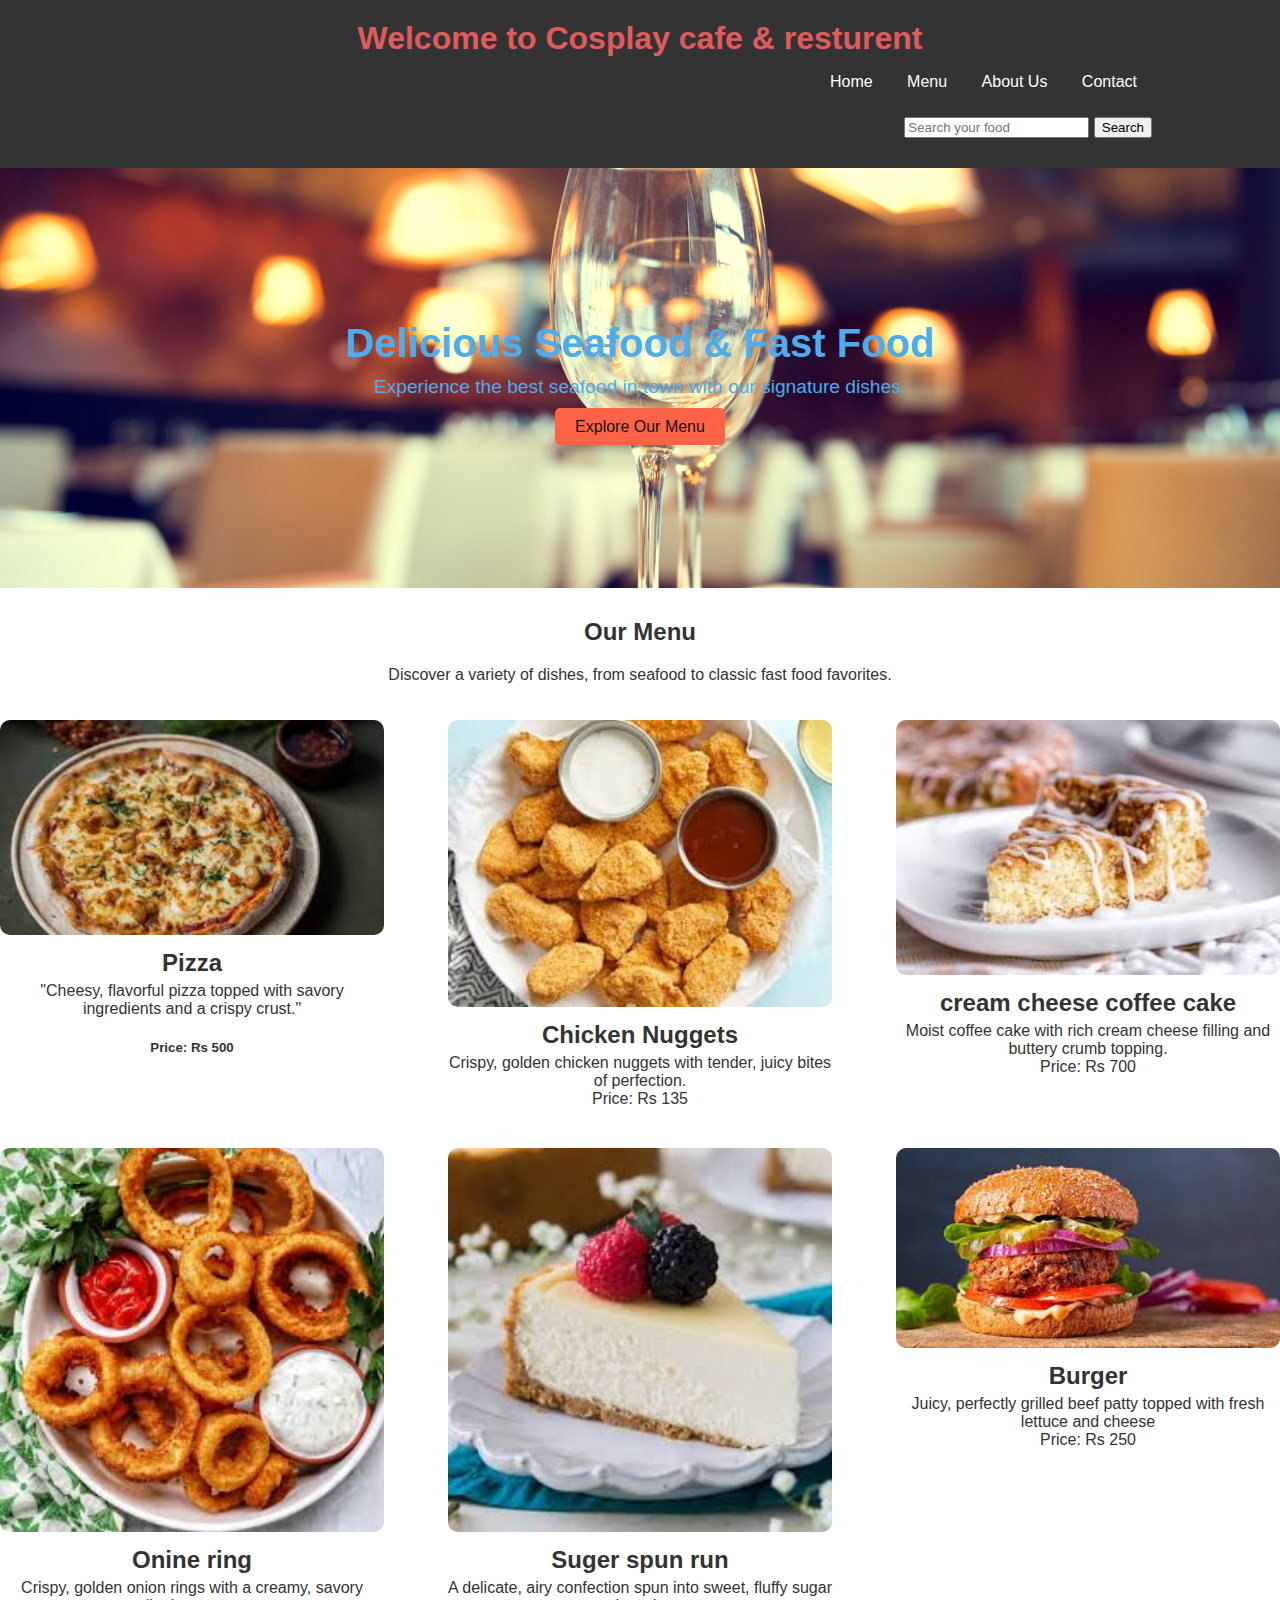
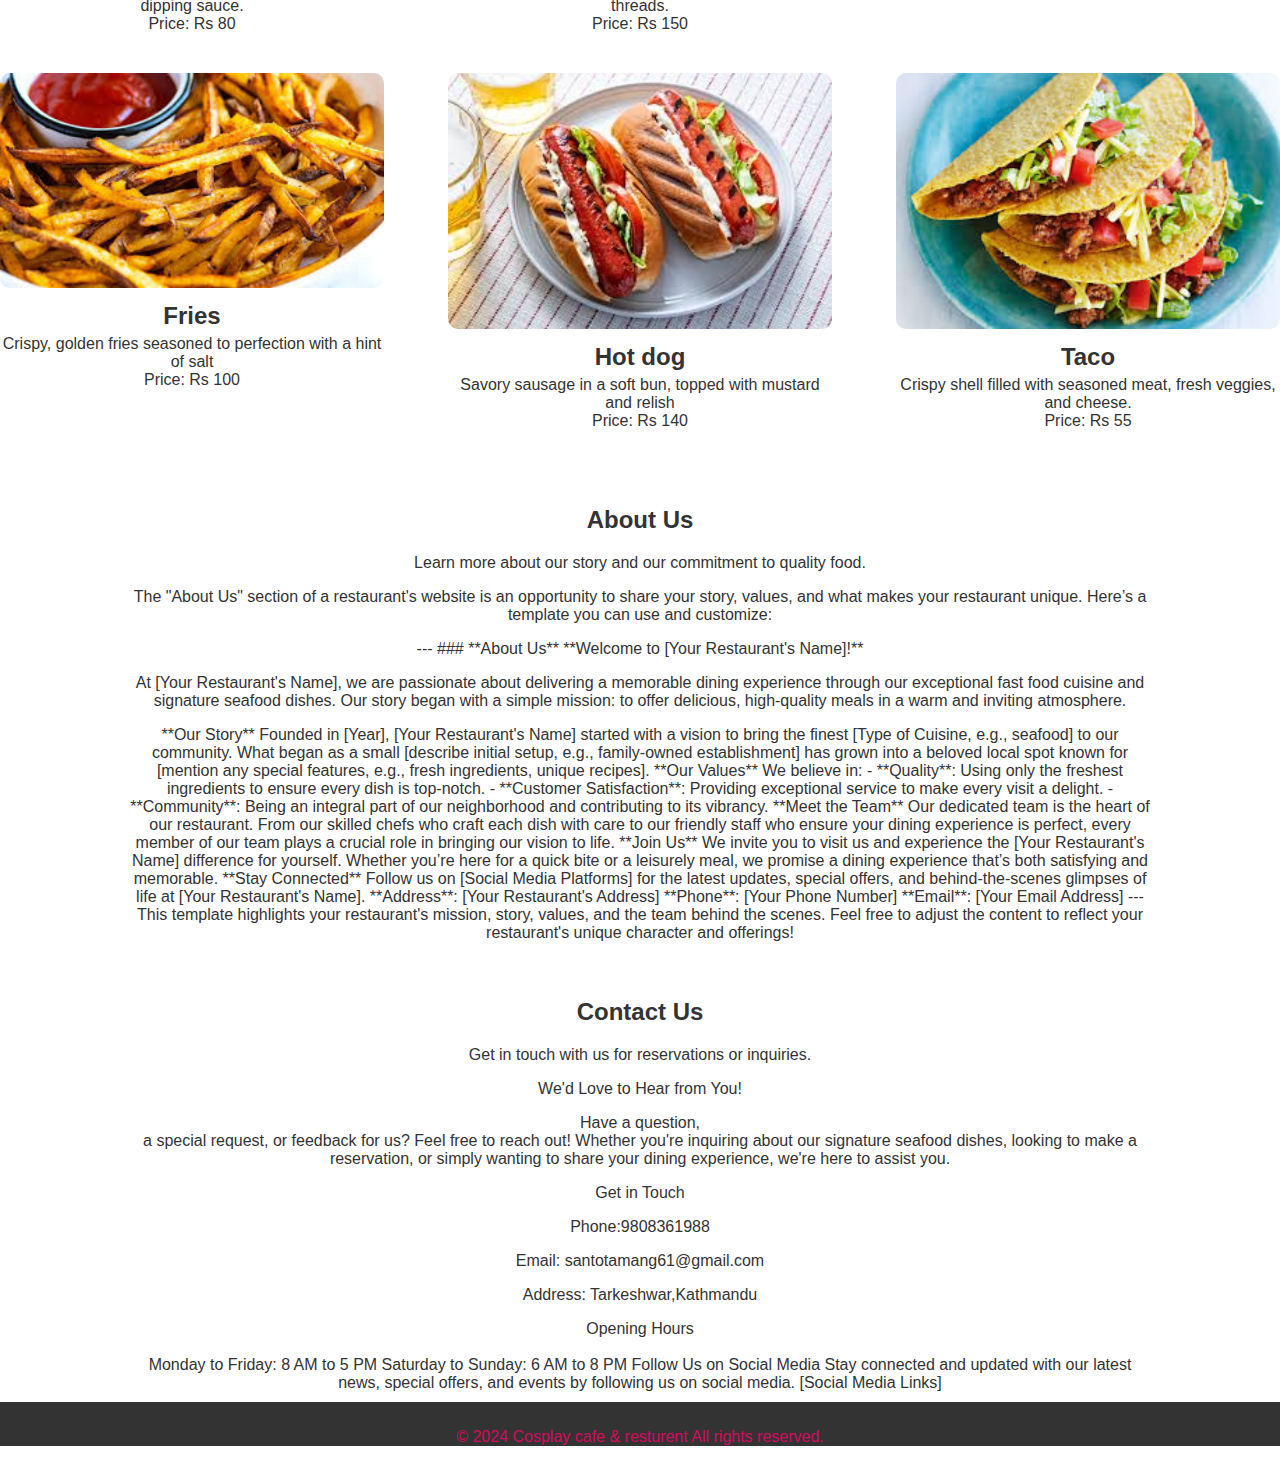
==== index.HTML @ 4009efea "minor change" ====
<!DOCTYPE html>
<html lang="en">
<head>
    <meta charset="UTF-8">
    <meta name="viewport" content="width=device-width, initial-scale=1.0">
    <title>Cosplay cafe & resturent </title>
    <link rel="stylesheet" href="styles.css">
</head>
<body>
    <header>
        <div class="container">
            <h1>Welcome to Cosplay cafe & resturent</h1>
            <nav>
                
                <ul>
                    <li><a href="#home">Home</a></li>
                    <li><a href="#menu">Menu</a></li>
                    <li><a href="#about">About Us</a></li>
                    <li><a href="#contact">Contact</a></li>
                </ul>
                <section id="search" class="goku">
                    <form action="/search" method="GET">
                        <input type="text" name="query" placeholder="Search your food" />
                        <button type="submit">Search</button>
                    </form> 
                </section>
        </nav>
        </div>

    </header>

    <section id="home" class="maid">
        <div class="container">
            <h2>Delicious Seafood & Fast Food</h2>
            <p>Experience the best seafood in town with our signature dishes.</p>
            <a href="#menu" class="btn">Explore Our Menu</a>
        </div>
    </section>

    <section id="menu" class="menu">
        <div class="container">
            <h2>Our Menu</h2>
            <p>Discover a variety of dishes, from seafood to classic fast food favorites.</p>
            
            <!-- Add menu items here -->
        </div>
        <ul class="menu-list">
            <li class="menu-item">
                <img src="image/C.jfif" alt="C">
                <h3>Pizza</h3>
                <p>"Cheesy, flavorful pizza topped with savory ingredients and a crispy crust."</p> 
                <p><h5>Price: Rs 500</h5></p>
            </li>
            <li class="menu-item">
                <img src="image/Chicken Nuggets.jfif" alt="Chicken Nuggets">
                <h3>Chicken Nuggets</h3>
                <p>Crispy, golden chicken nuggets with tender, juicy bites of perfection. </p>
                <p>Price: Rs 135</p>
            </li>
            <li class="menu-item">
                <img src="image/cream cheese coffee cake.jfif" alt="cream cheese coffee cake">
                <h3>cream cheese coffee cake</h3>
                <p>Moist coffee cake with rich cream cheese filling and buttery crumb topping.</p>
                <p> Price: Rs 700</p>
            </li>
            <li class="menu-item">
                <img src="image/onine ring.jfif" alt="Onine ring">
                <h3>Onine ring</h3>
                <p>Crispy, golden onion rings with a creamy, savory dipping sauce. </p>
                <p>Price: Rs 80</p>
            </li>
            <li class="menu-item">
                <img src="image/suger spun run.jfif" alt="Suger spun run">
                <h3>Suger spun run</h3>
                <p>A delicate, airy confection spun into sweet, fluffy sugar threads.</p>
                <p>Price: Rs 150</p>
            </li>
            <li class="menu-item">
                <img src="image/B.jfif" alt="Burger">
                <h3>Burger</h3>
                <p>Juicy, perfectly grilled beef patty topped with fresh lettuce and cheese</p>
                <p>Price: Rs 250</p>
            </li>
            <li class="menu-item">
                <img src="image/Fries.jfif" alt="Fries">
                <h3>Fries</h3>
                <p>Crispy, golden fries seasoned to perfection with a hint of salt</p>
                <p>Price: Rs 100</p>
            </li>
            <li class="menu-item">
                <img src="image/Hot dog.jfif" alt="Hot dog">
                <h3>Hot dog</h3>
                <p>Savory sausage in a soft bun, topped with mustard and relish</p>
                <p> Price: Rs 140</p>
            </li>
            <li class="menu-item">
                <img src="image/Taco.jfif" alt="Taco">
                <h3>Taco</h3>
                <p>Crispy shell filled with seasoned meat, fresh veggies, and cheese.</p>
                <p> Price: Rs 55</p>
            </li>
        </ul>
    
    </section>

    <section id="about" class="about">
        <div class="container">
            <h2>About Us</h2>
            <p>Learn more about our story and our commitment to quality food.</p>
            <p>The "About Us" section of a restaurant's website is an opportunity to share your story, values, and what makes 
                your restaurant unique. Here’s a template you can use and customize:</p>

                ---
                
                ### **About Us**
                
                **Welcome to [Your Restaurant's Name]!**
                
               <p>
                At [Your Restaurant's Name], we are passionate about delivering a memorable dining 
                experience through our exceptional fast food cuisine and signature seafood dishes.
                 Our story began with a simple mission: to offer delicious, high-quality meals in 
                 a warm and inviting atmosphere.
                
               </p>
                **Our Story**  
                Founded in [Year], [Your Restaurant's Name] started with a vision to bring the finest [Type of Cuisine, e.g., seafood] to our community. What began as a small [describe initial setup, e.g., family-owned establishment] has grown into a beloved local spot known for [mention any special features, e.g., fresh ingredients, unique recipes].
                
                **Our Values**  
                We believe in:
                - **Quality**: Using only the freshest ingredients to ensure every dish is top-notch.
                - **Customer Satisfaction**: Providing exceptional service to make every visit a delight.
                - **Community**: Being an integral part of our neighborhood and contributing to its vibrancy.
                
                **Meet the Team**  
                Our dedicated team is the heart of our restaurant. From our skilled chefs who craft each dish with care to our friendly staff who ensure your dining experience is perfect, every member of our team plays a crucial role in bringing our vision to life.
                
                **Join Us**  
                We invite you to visit us and experience the [Your Restaurant's Name] difference for yourself. Whether you’re here for a quick bite or a leisurely meal, we promise a dining experience that’s both satisfying and memorable.
                
                **Stay Connected**  
                Follow us on [Social Media Platforms] for the latest updates, special offers, and behind-the-scenes glimpses of life at [Your Restaurant's Name].
                
                **Address**: [Your Restaurant's Address]  
                **Phone**: [Your Phone Number]  
                **Email**: [Your Email Address]
                
                ---
                
                This template highlights your restaurant's mission, story, values, and the team behind the scenes. Feel free to adjust the content to reflect your restaurant's unique character and offerings!</p>
        </div>
    </section>

    <section id="contact" class="contact">
        <div class="container">
            <h2>Contact Us</h2>
            <p>Get in touch with us for reservations or inquiries.</p>
          
            <p>We'd Love to Hear from You!</p>
            Have a question,<br> a special request, or feedback for us? Feel free to reach out! Whether you're inquiring about our signature seafood dishes, looking to make a reservation, or simply wanting to share your dining experience, we're here to assist you.
            
            <div>
                <p>Get in Touch</p>
                <p>Phone:9808361988</p>
                <p>Email: santotamang61@gmail.com</p>
                <p>Address: Tarkeshwar,Kathmandu</p>
                
            </div>
            
             <div>   Opening Hours</div>
             <br>
            Monday to Friday: 8 AM to 5 PM
            Saturday to Sunday: 6 AM to 8 PM
            
            Follow Us on Social Media
            Stay connected and updated with our latest news, special offers, and events by following us on social media.
            [Social Media Links]
          


        </div>
    </section>

    <footer>
        <div class="container">
            <p>&copy; 2024 Cosplay cafe & resturent All rights reserved.</p>
        </div>
    </footer>
</body>
</html>
---- styles.css ----
body {
    font-family: Arial, sans-serif;
    margin: 0;
    padding: 0;
    color: #333;
    image-resolution: 10px;
}
.goku {
    margin: 0%;
    text-align: right;
}

.maid {
    background-image: url('image/A.jpg');
    height: 400px;
    background-position: center;
    background-repeat: repeat;
    background-size: cover;
    display: flex;
    justify-content: center;
    align-items: center;
    color: rgb(77, 172, 235);
    text-align: center;
}

.menu-list {
    list-style-type: none; 
    padding: 0;
    display: flex;
    flex-wrap: wrap; 
    justify-content: space-between;
}

.menu-item {
    width: 30%;
    margin: 20px 0;
    text-align: center;
}

.menu-item img {
    width: 100%;
    height: auto;
    border-radius: 10px;
}

.menu-item h3 {
    margin: 10px 0 5px;
    font-size: 24px;
}

.menu-item p {
    margin: 0;
    font-size: 16px;
}

.container {
    width: 80%;
    margin: 0 auto;

}

header {
    background-color: #333;
    color: #e05c5c;
    padding: 20px 0;
}

header h1 {
    margin: 0;
    text-align: center;
}

nav ul {
    list-style: none;
    padding: 0;
    text-align: right;
}

nav ul li {
    display: inline;
    margin: 0 15px;
}

nav ul li a {
    color: #ffffff;
    text-decoration: none;
}

.hero {
    background: url('maid-image.jpg') no-repeat center center/cover;
    color: #bbff00;
    text-align: center;
    padding: 100px 0;
}

.maid h2 {
    margin: 0;
    font-size: 2.5em;
}

.maid p {
    margin: 10px 0 20px;
    font-size: 1.2em;
}

.btn {
    background-color: #ff6347;
    color: #131313;
    padding: 10px 20px;
    text-decoration: none;
    border-radius: 5px;
}

.btn:hover {
    background-color: #e5533d;
}

section {
    padding: 10px 0;
    text-align: center;
}

footer {
    background-color: #333;
    color: #d30b5e;
    text-align: center;
   padding-top: 10px;
}
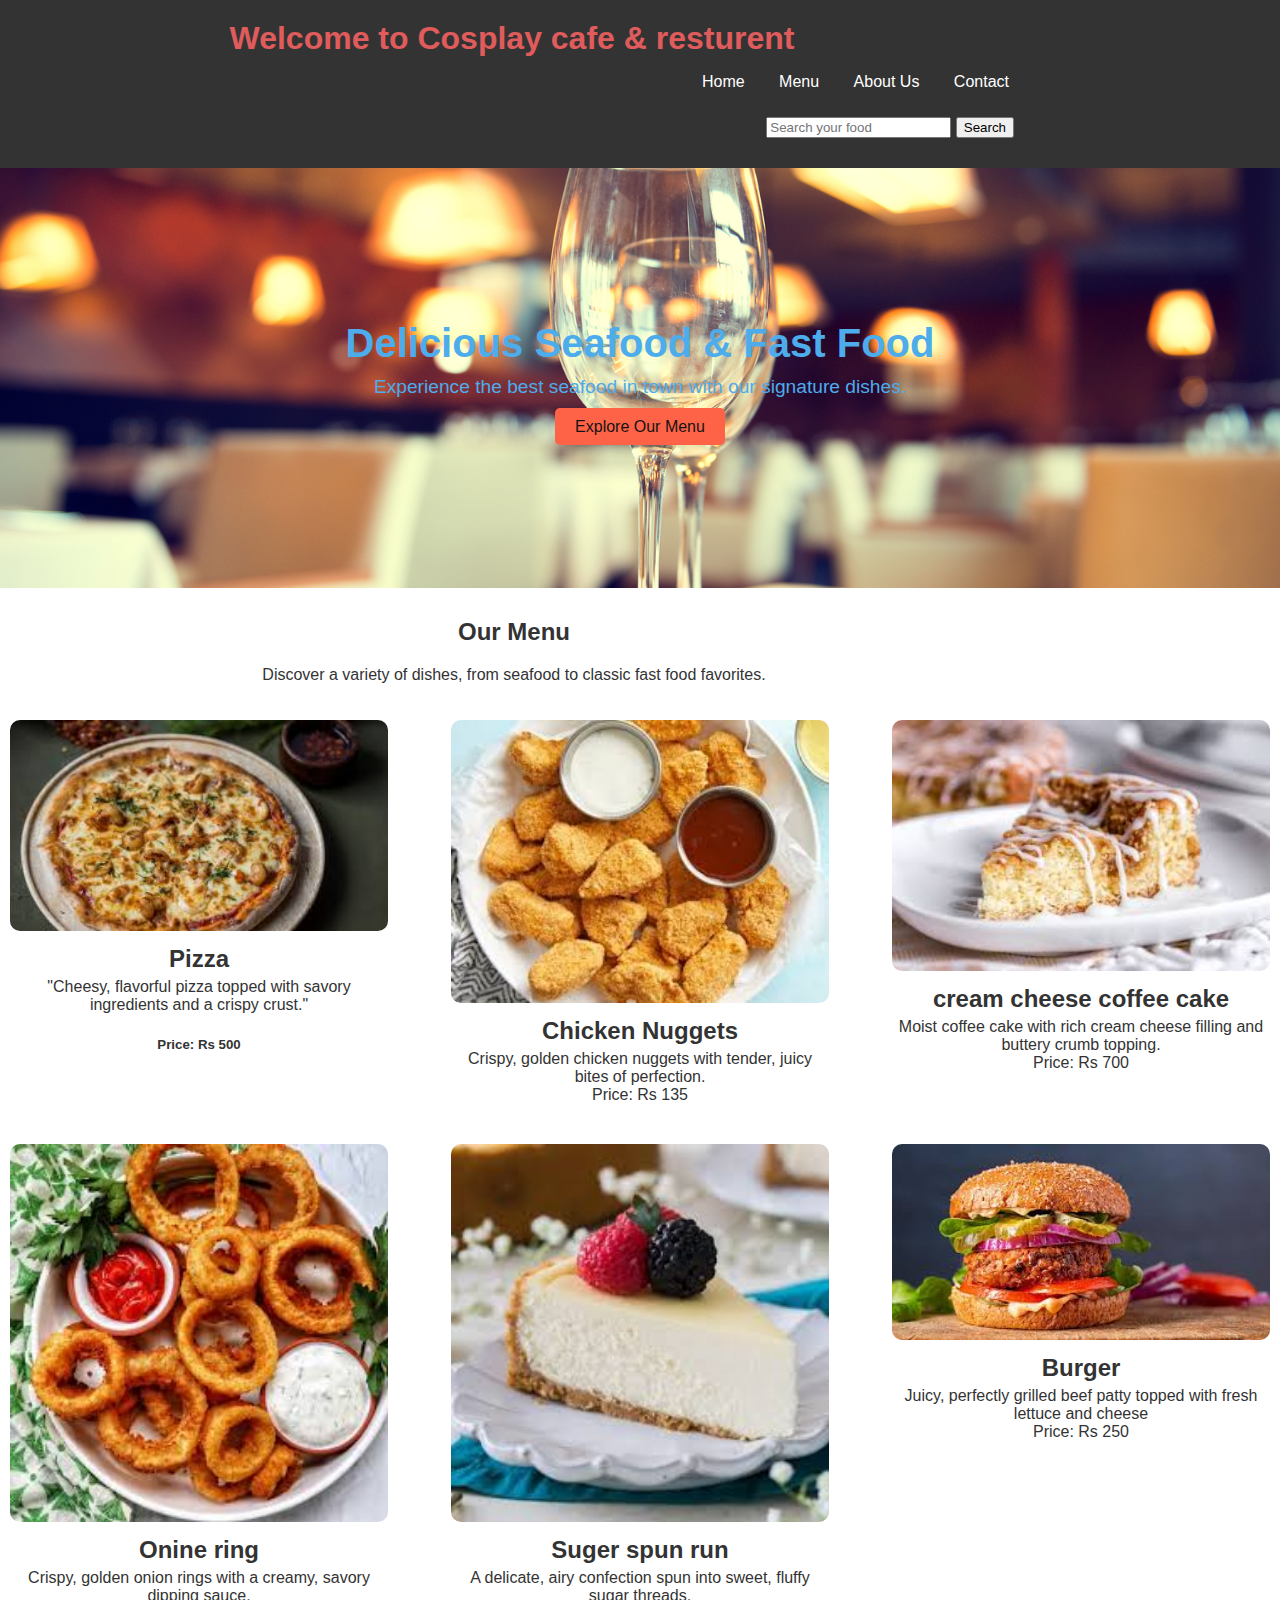
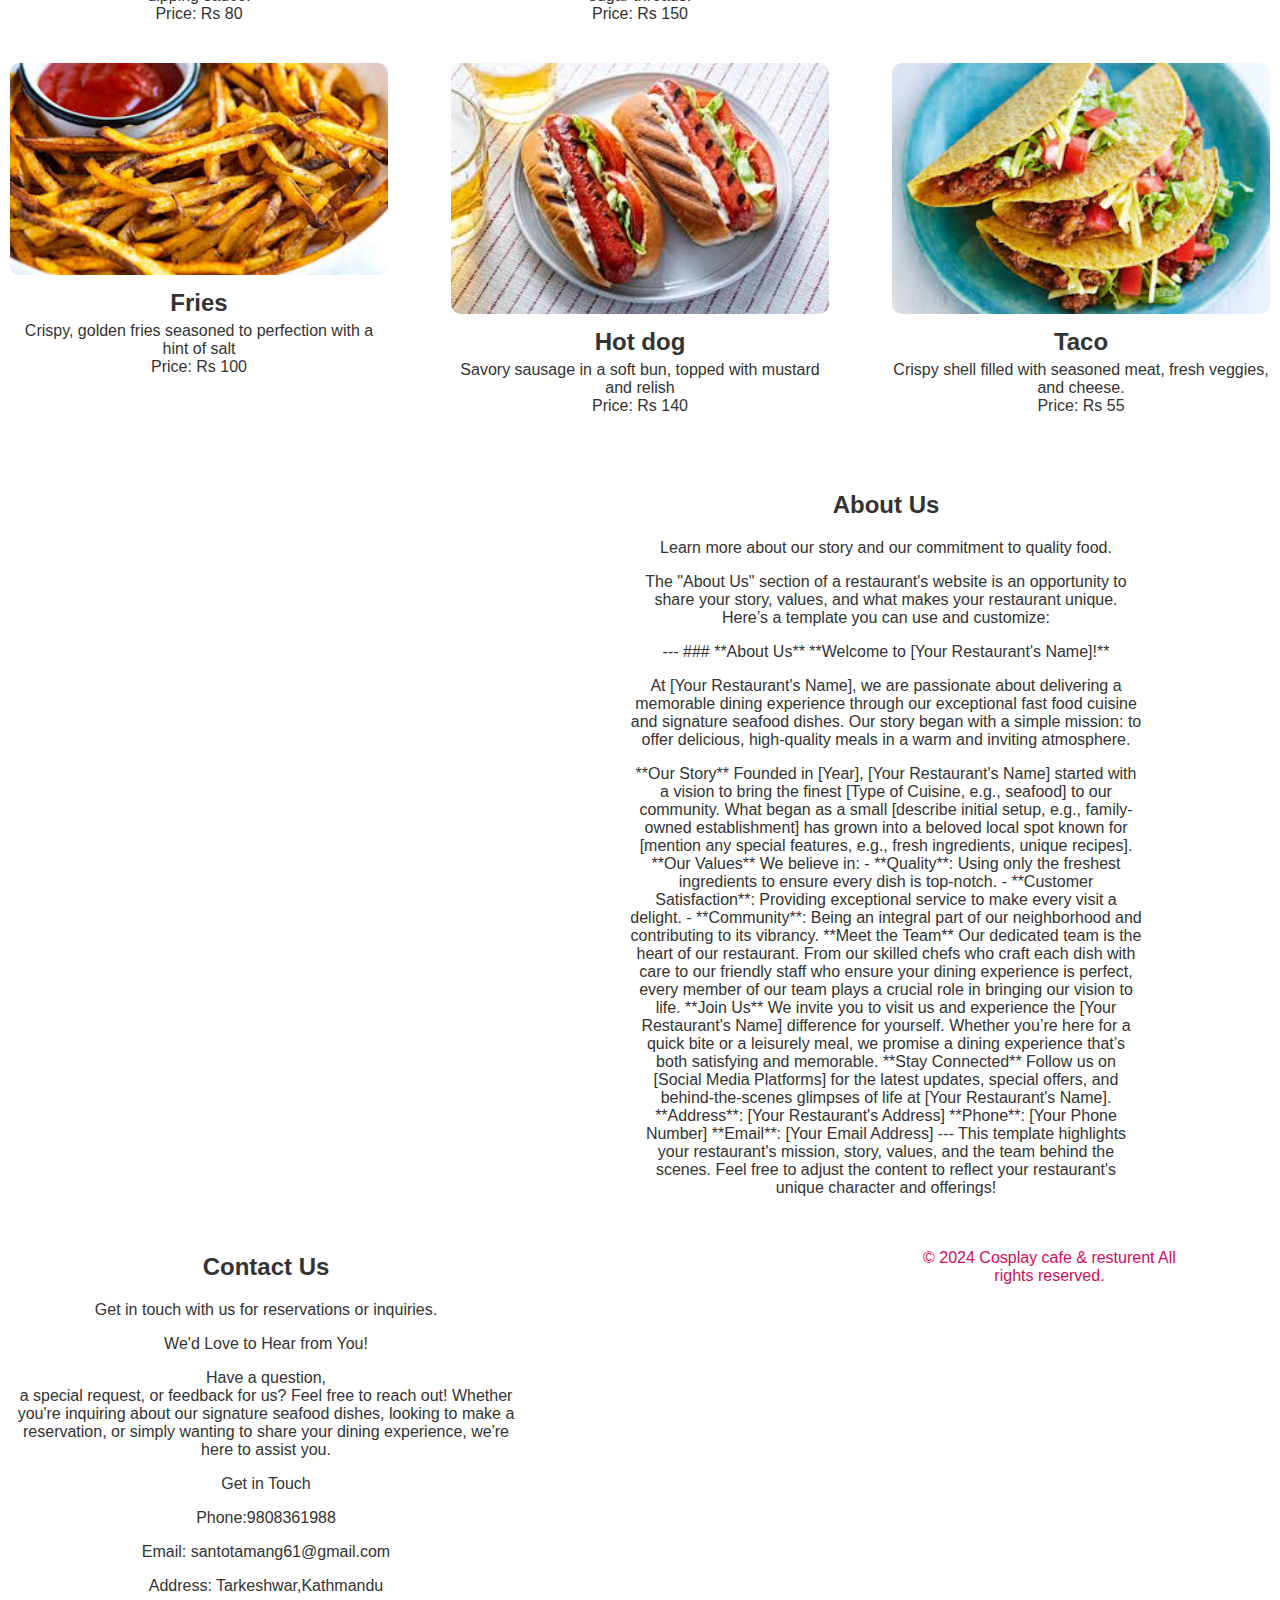
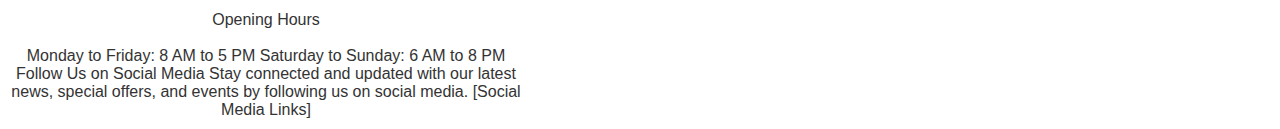
==== commit d1c15f18: "Initial Files" ====
--- a/index.HTML
+++ b/index.HTML
@@ -42,7 +42,6 @@
             <h2>Our Menu</h2>
             <p>Discover a variety of dishes, from seafood to classic fast food favorites.</p>
             
-            <!-- Add menu items here -->
         </div>
         <ul class="menu-list">
             <li class="menu-item">
@@ -180,11 +179,15 @@
 
         </div>
     </section>
+    
+    <br>
 
     <footer>
+        <section id="down" class="down">
         <div class="container">
             <p>&copy; 2024 Cosplay cafe & resturent All rights reserved.</p>
         </div>
+    </section>  
     </footer>
 </body>
 </html>
--- a/styles.css
+++ b/styles.css
@@ -53,9 +53,10 @@
     font-size: 16px;
 }
 
-.container {
+.container{
     width: 80%;
-    margin: 0 auto;
+    margin: 0%;
+    float: none;
 
 }
 
@@ -116,13 +117,29 @@
 }
 
 section {
-    padding: 10px 0;
+    padding: 10px ;
     text-align: center;
 }
 
+.contact {
+    width: 50%;
+    float: left;
+}
+
+.about{
+    width: 50%;
+    float: right;
+}
+
+.down{
+    width: auto;
+    padding-bottom: 10px;
+    float: inline-end;
+
+}
 footer {
     background-color: #333;
     color: #d30b5e;
     text-align: center;
-   padding-top: 10px;
-}
+   float: none;
+}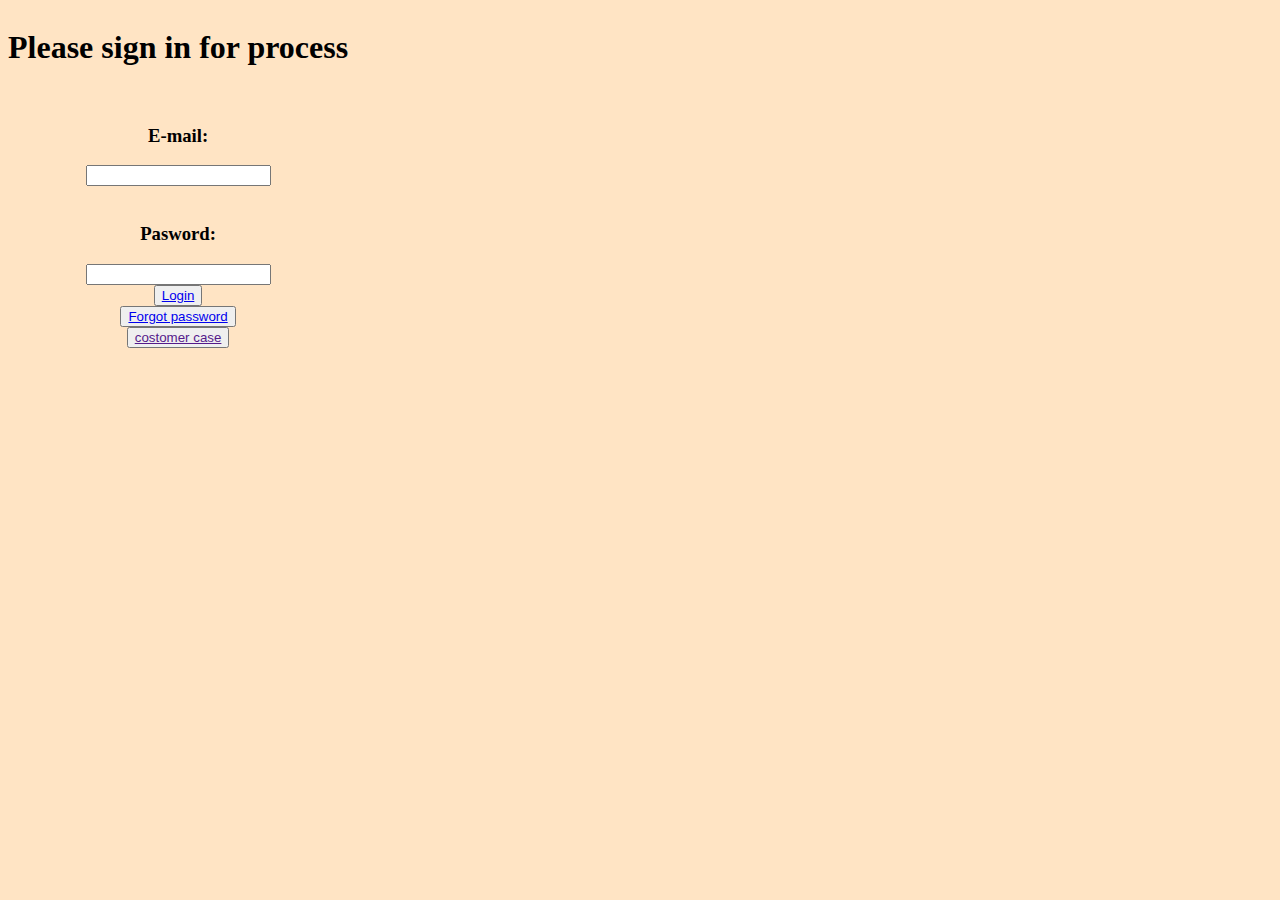
==== commit d15d67f8: "minor change" ====
--- a/index.HTML
+++ b/index.HTML
@@ -3,191 +3,58 @@
 <head>
     <meta charset="UTF-8">
     <meta name="viewport" content="width=device-width, initial-scale=1.0">
-    <title>Cosplay cafe & resturent </title>
-    <link rel="stylesheet" href="styles.css">
+    <title>Login page of Cosplay cafe & resturent </title>
+    <link rel="stylesheet" href="style.css">
+
+    <style>
+        body {
+            background-color: bisque;
+            display: flex;
+        }
+        
+        .snake {
+            width: auto;
+            text-align: center;
+            align-items: center;
+            justify-content: center;
+            float: inline-end;
+
+        }
+    
+
+    </style>
 </head>
 <body>
-    <header>
-        <div class="container">
-            <h1>Welcome to Cosplay cafe & resturent</h1>
-            <nav>
-                
-                <ul>
-                    <li><a href="#home">Home</a></li>
-                    <li><a href="#menu">Menu</a></li>
-                    <li><a href="#about">About Us</a></li>
-                    <li><a href="#contact">Contact</a></li>
-                </ul>
-                <section id="search" class="goku">
-                    <form action="/search" method="GET">
-                        <input type="text" name="query" placeholder="Search your food" />
-                        <button type="submit">Search</button>
-                    </form> 
-                </section>
-        </nav>
-        </div>
+<section id="content" class="snake">
+   <div>
 
-    </header>
-
-    <section id="home" class="maid">
-        <div class="container">
-            <h2>Delicious Seafood & Fast Food</h2>
-            <p>Experience the best seafood in town with our signature dishes.</p>
-            <a href="#menu" class="btn">Explore Our Menu</a>
-        </div>
-    </section>
-
-    <section id="menu" class="menu">
-        <div class="container">
-            <h2>Our Menu</h2>
-            <p>Discover a variety of dishes, from seafood to classic fast food favorites.</p>
-            
-        </div>
-        <ul class="menu-list">
-            <li class="menu-item">
-                <img src="image/C.jfif" alt="C">
-                <h3>Pizza</h3>
-                <p>"Cheesy, flavorful pizza topped with savory ingredients and a crispy crust."</p> 
-                <p><h5>Price: Rs 500</h5></p>
-            </li>
-            <li class="menu-item">
-                <img src="image/Chicken Nuggets.jfif" alt="Chicken Nuggets">
-                <h3>Chicken Nuggets</h3>
-                <p>Crispy, golden chicken nuggets with tender, juicy bites of perfection. </p>
-                <p>Price: Rs 135</p>
-            </li>
-            <li class="menu-item">
-                <img src="image/cream cheese coffee cake.jfif" alt="cream cheese coffee cake">
-                <h3>cream cheese coffee cake</h3>
-                <p>Moist coffee cake with rich cream cheese filling and buttery crumb topping.</p>
-                <p> Price: Rs 700</p>
-            </li>
-            <li class="menu-item">
-                <img src="image/onine ring.jfif" alt="Onine ring">
-                <h3>Onine ring</h3>
-                <p>Crispy, golden onion rings with a creamy, savory dipping sauce. </p>
-                <p>Price: Rs 80</p>
-            </li>
-            <li class="menu-item">
-                <img src="image/suger spun run.jfif" alt="Suger spun run">
-                <h3>Suger spun run</h3>
-                <p>A delicate, airy confection spun into sweet, fluffy sugar threads.</p>
-                <p>Price: Rs 150</p>
-            </li>
-            <li class="menu-item">
-                <img src="image/B.jfif" alt="Burger">
-                <h3>Burger</h3>
-                <p>Juicy, perfectly grilled beef patty topped with fresh lettuce and cheese</p>
-                <p>Price: Rs 250</p>
-            </li>
-            <li class="menu-item">
-                <img src="image/Fries.jfif" alt="Fries">
-                <h3>Fries</h3>
-                <p>Crispy, golden fries seasoned to perfection with a hint of salt</p>
-                <p>Price: Rs 100</p>
-            </li>
-            <li class="menu-item">
-                <img src="image/Hot dog.jfif" alt="Hot dog">
-                <h3>Hot dog</h3>
-                <p>Savory sausage in a soft bun, topped with mustard and relish</p>
-                <p> Price: Rs 140</p>
-            </li>
-            <li class="menu-item">
-                <img src="image/Taco.jfif" alt="Taco">
-                <h3>Taco</h3>
-                <p>Crispy shell filled with seasoned meat, fresh veggies, and cheese.</p>
-                <p> Price: Rs 55</p>
-            </li>
-        </ul>
-    
-    </section>
-
-    <section id="about" class="about">
-        <div class="container">
-            <h2>About Us</h2>
-            <p>Learn more about our story and our commitment to quality food.</p>
-            <p>The "About Us" section of a restaurant's website is an opportunity to share your story, values, and what makes 
-                your restaurant unique. Here’s a template you can use and customize:</p>
-
-                ---
-                
-                ### **About Us**
-                
-                **Welcome to [Your Restaurant's Name]!**
-                
-               <p>
-                At [Your Restaurant's Name], we are passionate about delivering a memorable dining 
-                experience through our exceptional fast food cuisine and signature seafood dishes.
-                 Our story began with a simple mission: to offer delicious, high-quality meals in 
-                 a warm and inviting atmosphere.
-                
-               </p>
-                **Our Story**  
-                Founded in [Year], [Your Restaurant's Name] started with a vision to bring the finest [Type of Cuisine, e.g., seafood] to our community. What began as a small [describe initial setup, e.g., family-owned establishment] has grown into a beloved local spot known for [mention any special features, e.g., fresh ingredients, unique recipes].
-                
-                **Our Values**  
-                We believe in:
-                - **Quality**: Using only the freshest ingredients to ensure every dish is top-notch.
-                - **Customer Satisfaction**: Providing exceptional service to make every visit a delight.
-                - **Community**: Being an integral part of our neighborhood and contributing to its vibrancy.
-                
-                **Meet the Team**  
-                Our dedicated team is the heart of our restaurant. From our skilled chefs who craft each dish with care to our friendly staff who ensure your dining experience is perfect, every member of our team plays a crucial role in bringing our vision to life.
-                
-                **Join Us**  
-                We invite you to visit us and experience the [Your Restaurant's Name] difference for yourself. Whether you’re here for a quick bite or a leisurely meal, we promise a dining experience that’s both satisfying and memorable.
-                
-                **Stay Connected**  
-                Follow us on [Social Media Platforms] for the latest updates, special offers, and behind-the-scenes glimpses of life at [Your Restaurant's Name].
-                
-                **Address**: [Your Restaurant's Address]  
-                **Phone**: [Your Phone Number]  
-                **Email**: [Your Email Address]
-                
-                ---
-                
-                This template highlights your restaurant's mission, story, values, and the team behind the scenes. Feel free to adjust the content to reflect your restaurant's unique character and offerings!</p>
-        </div>
-    </section>
-
-    <section id="contact" class="contact">
-        <div class="container">
-            <h2>Contact Us</h2>
-            <p>Get in touch with us for reservations or inquiries.</p>
-          
-            <p>We'd Love to Hear from You!</p>
-            Have a question,<br> a special request, or feedback for us? Feel free to reach out! Whether you're inquiring about our signature seafood dishes, looking to make a reservation, or simply wanting to share your dining experience, we're here to assist you.
-            
-            <div>
-                <p>Get in Touch</p>
-                <p>Phone:9808361988</p>
-                <p>Email: santotamang61@gmail.com</p>
-                <p>Address: Tarkeshwar,Kathmandu</p>
-                
-            </div>
-            
-             <div>   Opening Hours</div>
-             <br>
-            Monday to Friday: 8 AM to 5 PM
-            Saturday to Sunday: 6 AM to 8 PM
-            
-            Follow Us on Social Media
-            Stay connected and updated with our latest news, special offers, and events by following us on social media.
-            [Social Media Links]
-          
-
-
-        </div>
-    </section>
+    <a href="loading"></a>
+    <h1>Please sign in for process</h1>
+    <br>
+    <section>
+     <h3>E-mail:</h3>
+    <input type="email" name="E-mail" id="E-mail">
+    <br>
+    <br>
+    <h3>Pasword:</h3>
+    <input type="number, symbole" name="number, symbole" id="symbole,number">
+    <br>
+   </div>
+   <div>
+        <button>    <a href="homepage.HTML">Login  </a></button>
     
     <br>
 
-    <footer>
-        <section id="down" class="down">
-        <div class="container">
-            <p>&copy; 2024 Cosplay cafe & resturent All rights reserved.</p>
-        </div>
-    </section>  
-    </footer>
+    <button>    <a href="forgotpasword.HTML">Forgot password</a></button>
+    <br>
+     <button>    <a href="">costomer case</a></button>
+ 
+    <br>
+    <br>
+</div>
+</section>
+</section>
+</section>
+
 </body>
-</html>
+</html>